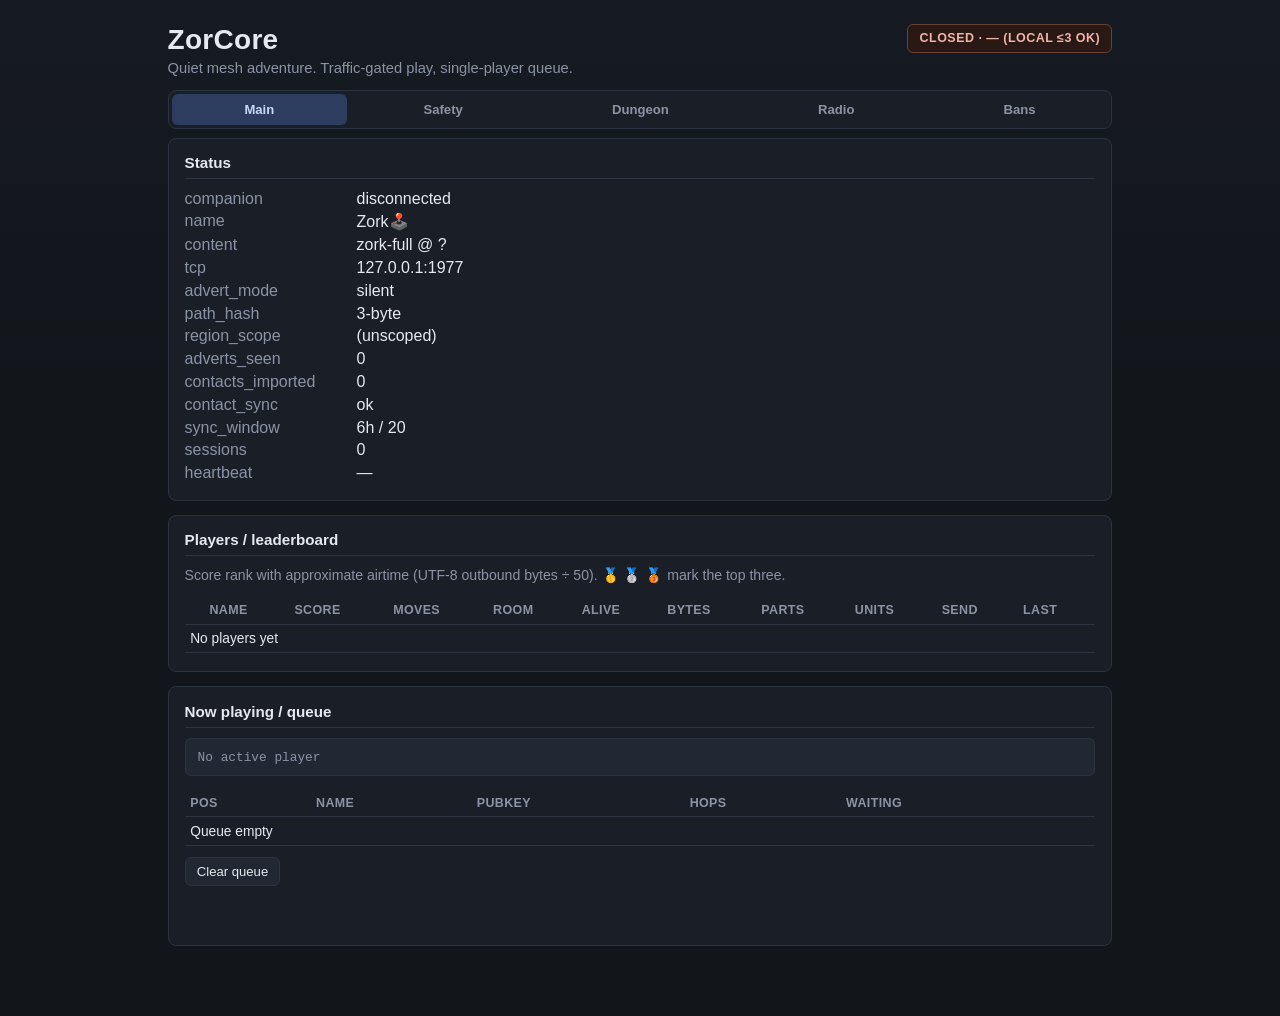
==== ui/index.html @ b24f57d6 "chore: initial ZorCore OpenHop plugin 0.9.0" ====
<!DOCTYPE html>
<html lang="en">
<head>
  <meta charset="utf-8" />
  <meta name="viewport" content="width=device-width, initial-scale=1" />
  <title>ZorCore</title>
  <link rel="stylesheet" href="styles.css" />
</head>
<body>
  <main class="wrap">
    <header class="top">
      <div>
        <h1>ZorCore</h1>
        <p class="lede">Quiet mesh adventure. Traffic-gated play, single-player queue.</p>
      </div>
      <div class="status-chip" id="quiet-chip">—</div>
    </header>

    <nav class="tabs" role="tablist" aria-label="ZorCore panels">
      <button type="button" role="tab" id="tab-btn-main" aria-controls="tab-main" aria-selected="true" data-tab="main">Main</button>
      <button type="button" role="tab" id="tab-btn-safety" aria-controls="tab-safety" aria-selected="false" data-tab="safety">Safety</button>
      <button type="button" role="tab" id="tab-btn-dungeon" aria-controls="tab-dungeon" aria-selected="false" data-tab="dungeon">Dungeon</button>
      <button type="button" role="tab" id="tab-btn-radio" aria-controls="tab-radio" aria-selected="false" data-tab="radio">Radio</button>
      <button type="button" role="tab" id="tab-btn-bans" aria-controls="tab-bans" aria-selected="false" data-tab="bans">Bans</button>
    </nav>

    <div class="tab-panel" id="tab-main" role="tabpanel" aria-labelledby="tab-btn-main">
      <section class="panel" id="status">
        <h2>Status</h2>
        <dl id="status-dl"></dl>
      </section>

      <section class="panel">
        <h2>Players / leaderboard</h2>
        <p class="hint">Score rank with approximate airtime (UTF-8 outbound bytes ÷ 50). 🥇 🥈 🥉 mark the top three.</p>
        <table>
          <thead>
            <tr>
              <th></th>
              <th>Name</th>
              <th>Score</th>
              <th>Moves</th>
              <th>Room</th>
              <th>Alive</th>
              <th>Bytes</th>
              <th>Parts</th>
              <th>Units</th>
              <th>Send</th>
              <th>Last</th>
            </tr>
          </thead>
          <tbody id="leaderboard-body"></tbody>
        </table>
      </section>

      <section class="panel">
        <h2>Now playing / queue</h2>
        <div id="active-box" class="mono small">No active player</div>
        <table>
          <thead>
            <tr><th>Pos</th><th>Name</th><th>Pubkey</th><th>Hops</th><th>Waiting</th><th></th></tr>
          </thead>
          <tbody id="queue-body"></tbody>
        </table>
        <div class="actions">
          <button type="button" id="btn-clear-queue">Clear queue</button>
        </div>
        <p class="mono small" id="queue-msg"></p>
      </section>
    </div>

    <div class="tab-panel" id="tab-safety" role="tabpanel" aria-labelledby="tab-btn-safety" hidden>
      <section class="panel">
        <h2>Safety / mesh gate</h2>
        <p class="hint">Play follows OpenHop <strong>Adaptive Rate Limiting</strong> tiers (quiet → congested), not clock time and not a utilization percentage. Enable Adaptive Rate Limiting on this Repeater (<code>repeater.advert_adaptive</code>). When the mesh is above the selected max, ≤3-hop players can still play (busy-local exception).</p>
        <p class="mono small warn-line" id="arl-warn" hidden></p>
        <div class="form-grid">
          <label class="check"><input type="checkbox" id="safety_enabled" /> Safety enabled (tier gate + queue)</label>
          <label class="check"><input type="checkbox" id="single_player_enabled" /> Single-player queue</label>
          <label class="check"><input type="checkbox" id="bans_enabled" /> Honor bans</label>
          <label class="check"><input type="checkbox" id="daemons_enabled" /> Living dungeon (NPC daemons)</label>
          <label class="check"><input type="checkbox" id="world_events_enabled" /> World event broadcasts</label>
        </div>
        <p class="field-label">Max play tier</p>
        <div class="tier-segment" id="play-max-tier" role="group" aria-label="Max play tier">
          <button type="button" data-tier="quiet">Quiet</button>
          <button type="button" data-tier="normal">Normal</button>
          <button type="button" data-tier="busy">Busy</button>
        </div>
        <div class="form-grid">
          <label class="field">
            <span>Quiet hold (seconds)</span>
            <input type="number" id="quiet_hold_seconds" min="0" max="3600" />
          </label>
          <label class="field">
            <span>Poll interval (seconds)</span>
            <input type="number" id="quiet_poll_seconds" min="5" max="600" />
          </label>
          <label class="field">
            <span>Offer timeout (seconds)</span>
            <input type="number" id="offer_timeout_seconds" min="30" max="86400" />
          </label>
          <label class="field">
            <span>Queue max</span>
            <input type="number" id="queue_max" min="1" max="200" />
          </label>
          <label class="field">
            <span>Concurrent local players</span>
            <input type="number" id="max_local_players" min="1" max="4" />
          </label>
          <label class="field">
            <span>Daemon idle pause (seconds)</span>
            <input type="number" id="daemon_idle_pause_seconds" min="30" max="86400" />
          </label>
          <label class="field">
            <span>TX settle (ms)</span>
            <input type="number" id="reply_settle_ms" min="0" max="10000" />
          </label>
          <label class="field">
            <span>Chunk gap (ms)</span>
            <input type="number" id="inter_chunk_delay_ms" min="0" max="10000" />
          </label>
        </div>
        <p class="mono small" id="quiet-detail">—</p>
        <div class="actions">
          <button type="button" class="primary" id="btn-safety">Save safety settings</button>
        </div>
        <p class="mono small" id="safety-msg"></p>
      </section>
    </div>

    <div class="tab-panel" id="tab-dungeon" role="tabpanel" aria-labelledby="tab-btn-dungeon" hidden>
      <section class="panel">
        <h2>Dungeon</h2>
        <p class="hint">NPCs are shared by everyone playing: one troll, one thief, one cyclops for the whole mesh.</p>
        <div id="dungeon-box" class="mono small">—</div>
        <table>
          <thead>
            <tr><th>NPC</th><th>Room</th><th>State</th><th>Stash</th><th>Respawn</th></tr>
          </thead>
          <tbody id="dungeon-body"></tbody>
        </table>
        <div class="actions">
          <button type="button" id="btn-reset-npcs">Reset dungeon</button>
        </div>
        <p class="mono small" id="dungeon-msg"></p>
      </section>
    </div>

    <div class="tab-panel" id="tab-radio" role="tabpanel" aria-labelledby="tab-btn-radio" hidden>
      <section class="panel">
        <h2>Game interfaces</h2>
        <p class="hint">Installs a <strong>silent</strong> companion on TCP <code>127.0.0.1:1977</code> (3-byte path hash). Once the chips below are green, you normally leave these alone — use them again only if you deleted the companion in OpenHop or need to re-link the plugin.</p>
        <div class="chips" id="iface-chips"></div>
        <p class="field-label">Region scope</p>
        <div class="tier-segment" id="region-scope-toggle" role="group" aria-label="Region scope">
          <button type="button" data-scope="off">Unscoped</button>
          <button type="button" data-scope="on">Scoped</button>
        </div>
        <label class="field" id="region-scope-field">
          <span>Scope code</span>
          <input type="text" id="region-scope" maxlength="29" placeholder="e.g. be" autocomplete="off" />
        </label>
        <div class="actions">
          <button type="button" id="btn-region">Save region</button>
        </div>
        <p class="mono small" id="region-msg"></p>
        <div class="actions">
          <button type="button" id="btn-create" title="Creates the companion identity if it is missing">Create companion</button>
          <button type="button" id="btn-link" title="Writes the companion public key into plugin settings and restarts">Link companion</button>
          <button type="button" class="primary" id="btn-setup">Setup / repair</button>
        </div>
        <p class="mono small" id="setup-msg"></p>
      </section>

      <section class="panel">
        <h2>Join path</h2>
        <p class="hint">Phone must have advertised as a Chat Node recently. Scan the QR or open the <code>meshcore://</code> link → DM <code>new game</code>.</p>
        <div class="join-grid">
          <div>
            <h3 id="join-title">Companion (game)</h3>
            <p class="mono small" id="adv-key">—</p>
            <p class="mono small"><a id="adv-url" href="#" class="mesh-link">—</a></p>
          </div>
          <canvas id="adv-qr" width="180" height="180" aria-label="Zork companion QR"></canvas>
        </div>
        <p class="mono small" id="qr-msg"></p>
      </section>

      <section class="panel warn">
        <h2>Discovery</h2>
        <p class="hint">Silent / stealth keeps the companion invisible on the mesh. Local or flood advert asks it to announce itself (visible on the production mesh).</p>
        <label class="check">
          <input type="checkbox" id="stealth_mode" />
          Silent / stealth mode
        </label>
        <p id="advert-mode" class="mono small">advert_mode: silent</p>
        <div class="actions">
          <button type="button" id="btn-advert-local">Local advert</button>
          <button type="button" id="btn-advert-flood">Flood advert</button>
        </div>
        <p class="mono small" id="advert-msg"></p>
      </section>
    </div>

    <div class="tab-panel" id="tab-bans" role="tabpanel" aria-labelledby="tab-btn-bans" hidden>
      <section class="panel">
        <h2>Bans</h2>
        <table>
          <thead>
            <tr><th>Name</th><th>Pubkey</th><th>Reason</th><th></th></tr>
          </thead>
          <tbody id="bans-body"></tbody>
        </table>
      </section>
    </div>
  </main>
  <script src="qrcode.min.js"></script>
  <script src="app.js"></script>
</body>
</html>
---- ui/styles.css ----
:root {
  --bg: #12151a;
  --panel: #1a1f27;
  --panel-2: #222833;
  --ink: #e6e9ef;
  --muted: #8b93a7;
  --accent: #5b8def;
  --ok: #3d9a6a;
  --bad: #c45c5c;
  --warn-bg: #2a2218;
  --line: #2c3340;
  --input: #0e1116;
  font-family: "IBM Plex Sans", "Segoe UI", sans-serif;
}

* { box-sizing: border-box; }
body {
  margin: 0;
  background:
    linear-gradient(180deg, #161a22 0%, var(--bg) 40%),
    repeating-linear-gradient(
      90deg,
      transparent,
      transparent 11px,
      rgba(255, 255, 255, 0.015) 12px
    );
  color: var(--ink);
  min-height: 100vh;
}
.wrap { max-width: 980px; margin: 0 auto; padding: 1.5rem 1.1rem 3.5rem; }
.top {
  display: flex;
  justify-content: space-between;
  align-items: flex-start;
  gap: 1rem;
  margin-bottom: 0.5rem;
}
h1 {
  font-family: "IBM Plex Sans", "Segoe UI", sans-serif;
  font-size: 1.75rem;
  font-weight: 650;
  margin: 0 0 0.25rem;
  letter-spacing: 0.01em;
}
.lede { color: var(--muted); margin: 0; font-size: 0.92rem; }
.tabs {
  display: flex;
  flex-wrap: wrap;
  gap: 0.25rem;
  margin: 0.85rem 0 0.35rem;
  padding: 0.2rem;
  border: 1px solid var(--line);
  border-radius: 8px;
  background: var(--panel);
}
.tabs [role="tab"] {
  flex: 1 1 auto;
  min-width: 5.5rem;
  border: 0;
  border-radius: 6px;
  background: transparent;
  color: var(--muted);
  padding: 0.5rem 0.65rem;
  font: inherit;
  font-size: 0.82rem;
  font-weight: 600;
  cursor: pointer;
}
.tabs [role="tab"]:hover { color: var(--ink); background: rgba(255, 255, 255, 0.04); }
.tabs [role="tab"][aria-selected="true"] {
  color: #c9d8f5;
  background: color-mix(in srgb, var(--accent) 28%, transparent);
}
.tab-panel[hidden] { display: none !important; }
.tab-panel > .panel:first-child { margin-top: 0.55rem; }
.status-chip {
  font-size: 0.78rem;
  font-weight: 600;
  letter-spacing: 0.04em;
  text-transform: uppercase;
  padding: 0.4rem 0.7rem;
  border: 1px solid var(--line);
  border-radius: 6px;
  background: var(--panel-2);
  color: var(--muted);
  white-space: nowrap;
}
.status-chip.quiet { color: #9ed9b5; border-color: #2f5a42; background: #15261c; }
.status-chip.busy { color: #f0b4a8; border-color: #6a4034; background: #2a1814; }
.panel {
  background: var(--panel);
  border: 1px solid var(--line);
  border-radius: 8px;
  padding: 0.95rem 1rem 1.1rem;
  margin: 0.9rem 0;
}
.panel.warn { background: color-mix(in srgb, var(--warn-bg) 70%, var(--panel)); }
h2 {
  margin: 0 0 0.65rem;
  font-size: 0.95rem;
  font-weight: 600;
  color: var(--ink);
  border-bottom: 1px solid var(--line);
  padding-bottom: 0.45rem;
}
h3 { margin: 0 0 0.4rem; font-size: 0.9rem; }
.mono { font-family: ui-monospace, SFMono-Regular, Menlo, monospace; word-break: break-all; }
.small { font-size: 0.8rem; color: var(--muted); }
.hint { color: var(--muted); font-size: 0.88rem; margin-top: 0; }
.warn-line {
  color: #f0b4a8;
  background: #2a1814;
  border: 1px solid #6a4034;
  border-radius: 6px;
  padding: 0.45rem 0.65rem;
  margin: 0.55rem 0 0.75rem;
}
.warn-line[hidden] { display: none !important; }
dl { display: grid; grid-template-columns: 10rem 1fr; gap: 0.3rem 0.75rem; margin: 0; }
dt { color: var(--muted); } dd { margin: 0; }
table { width: 100%; border-collapse: collapse; font-size: 0.86rem; }
th, td { text-align: left; padding: 0.4rem 0.35rem; border-bottom: 1px solid var(--line); vertical-align: middle; }
th { color: var(--muted); font-weight: 550; font-size: 0.78rem; text-transform: uppercase; letter-spacing: 0.03em; }
canvas { background: #fff; border-radius: 4px; margin-top: 0.5rem; }
code { color: #9db7e8; }
.chips { display: flex; flex-wrap: wrap; gap: 0.45rem; margin: 0.75rem 0 1rem; }
.chip {
  font-size: 0.78rem;
  padding: 0.22rem 0.5rem;
  border-radius: 4px;
  border: 1px solid var(--line);
  color: var(--muted);
  background: var(--panel-2);
}
.chip.ok { color: #9ed9b5; border-color: #2f5a42; }
.chip.bad { color: #f0b4a8; border-color: #6a4034; }
.form-grid {
  display: grid;
  gap: 0.55rem 1rem;
  grid-template-columns: repeat(auto-fit, minmax(200px, 1fr));
  margin: 0.75rem 0;
}
.check {
  display: flex;
  align-items: center;
  gap: 0.45rem;
  font-size: 0.88rem;
  color: var(--ink);
}
.field { display: flex; flex-direction: column; gap: 0.3rem; margin: 0.55rem 0; font-size: 0.85rem; color: var(--muted); }
.field input, .field select, select {
  background: var(--input);
  border: 1px solid var(--line);
  color: var(--ink);
  border-radius: 6px;
  padding: 0.45rem 0.6rem;
  font: inherit;
}
.actions { display: flex; flex-wrap: wrap; gap: 0.45rem; margin: 0.65rem 0; }
.actions button, td button {
  background: var(--panel-2);
  color: var(--ink);
  border: 1px solid var(--line);
  border-radius: 6px;
  padding: 0.4rem 0.7rem;
  cursor: pointer;
  font: inherit;
  font-size: 0.82rem;
}
.actions button.primary { background: #243552; border-color: var(--accent); color: #c9d8f5; }
.actions button:disabled, td button:disabled { opacity: 0.5; cursor: not-allowed; }
td button.danger { border-color: #6a4034; color: #f0b4a8; }
#active-box {
  background: var(--panel-2);
  border: 1px solid var(--line);
  border-radius: 6px;
  padding: 0.65rem 0.75rem;
  margin-bottom: 0.85rem;
}
.field-label {
  font-size: 0.85rem;
  color: var(--muted);
  margin: 0.75rem 0 0.35rem;
}
.tier-segment {
  display: flex;
  border: 1px solid var(--line);
  border-radius: 6px;
  overflow: hidden;
  margin: 0 0 0.85rem;
  background: var(--panel-2);
}
.tier-segment button {
  flex: 1;
  border: 0;
  border-right: 1px solid var(--line);
  background: transparent;
  color: var(--muted);
  padding: 0.55rem 0.4rem;
  font: inherit;
  font-size: 0.82rem;
  font-weight: 600;
  cursor: pointer;
}
.tier-segment button:last-child { border-right: 0; }
.tier-segment button:hover { background: rgba(255, 255, 255, 0.04); color: var(--ink); }
.tier-segment button.active[data-tier="quiet"] {
  background: color-mix(in srgb, #3d9a6a 28%, transparent);
  color: #9ed9b5;
}
.tier-segment button.active[data-tier="normal"] {
  background: color-mix(in srgb, var(--accent) 28%, transparent);
  color: #c9d8f5;
}
.tier-segment button.active[data-tier="busy"] {
  background: color-mix(in srgb, #c45c5c 28%, transparent);
  color: #f0b4a8;
}
.tier-segment button.active[data-scope],
.tier-segment button.active:not([data-tier]) {
  background: color-mix(in srgb, var(--accent) 28%, transparent);
  color: #c9d8f5;
}
.badge {
  display: inline-block;
  font-size: 0.7rem;
  padding: 0.1rem 0.35rem;
  border-radius: 4px;
  border: 1px solid var(--line);
  color: var(--muted);
  margin-left: 0.25rem;
}
.badge.ok { color: #9ed9b5; border-color: #2f5a42; }
.badge.warn { color: #f0b4a8; border-color: #6a4034; }
.medal { font-size: 1rem; line-height: 1; }
.join-grid {
  display: grid;
  grid-template-columns: 1fr auto;
  gap: 1rem;
  align-items: start;
}
.mesh-link {
  color: #9db7e8;
  text-decoration: underline;
  word-break: break-all;
}
.mesh-link[href="#"], .mesh-link:not([href^="meshcore:"]) {
  color: var(--muted);
  text-decoration: none;
  pointer-events: none;
}
#region-scope-field.is-hidden { display: none; }
#setup-msg, #safety-msg, #queue-msg, #region-msg, #advert-msg, #qr-msg, #dungeon-msg {
  min-height: 1.2em;
  color: var(--muted);
}
@media (max-width: 640px) {
  .top { flex-direction: column; }
  dl { grid-template-columns: 7.5rem 1fr; }
  .join-grid { grid-template-columns: 1fr; }
  .tabs [role="tab"] { min-width: calc(33.33% - 0.25rem); }
}
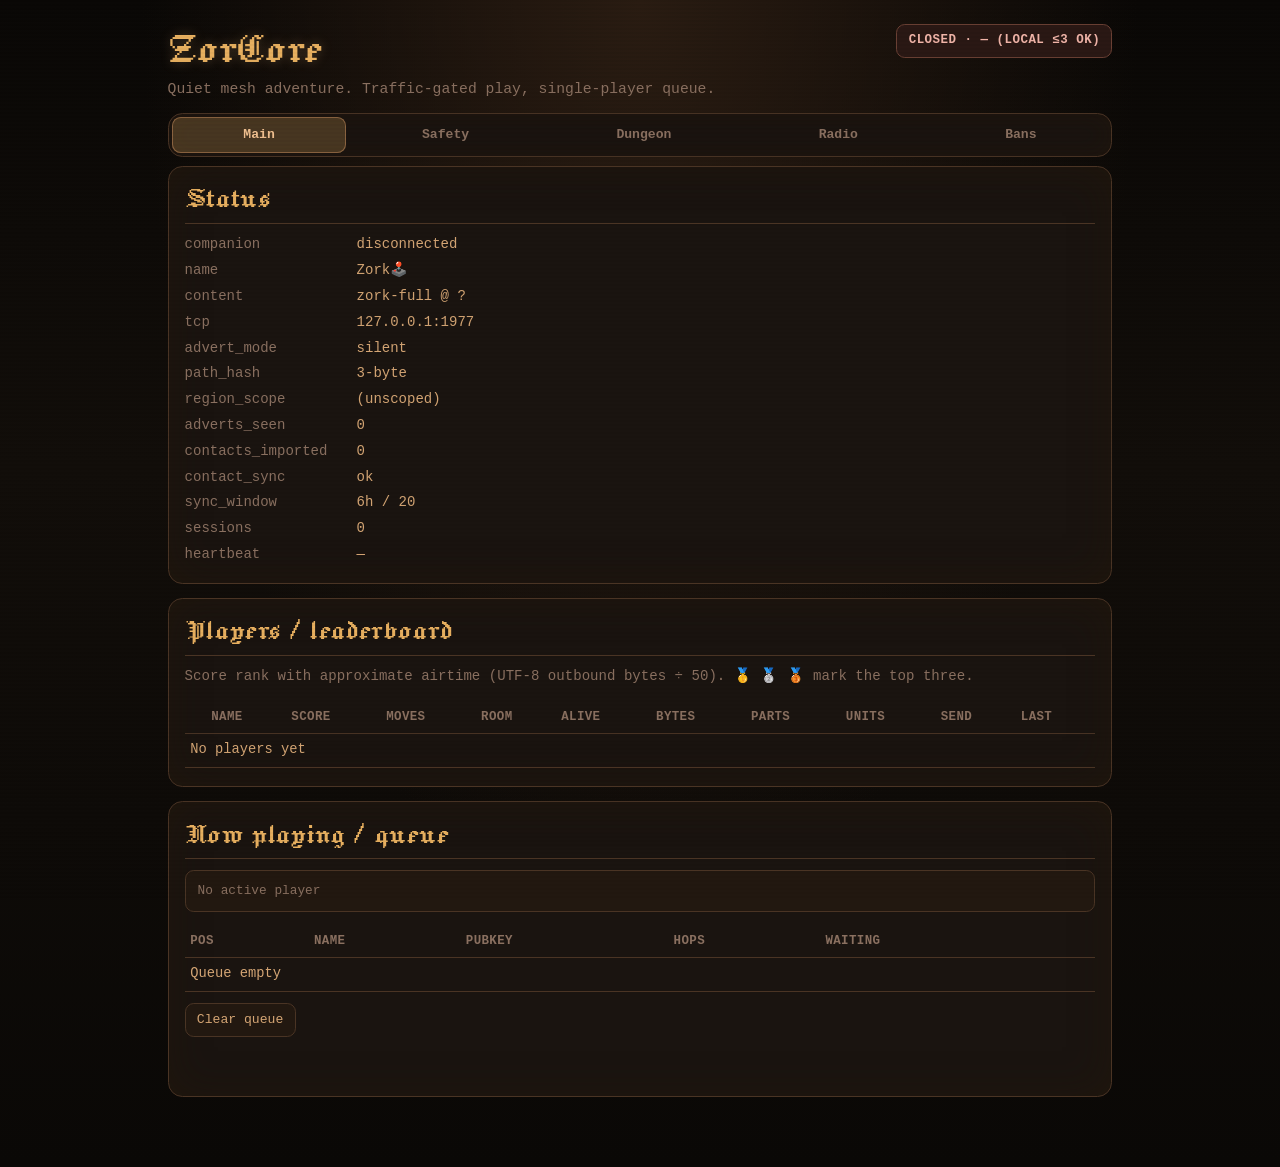
==== commit 0775ae68: "style: match webadmin to amber CRT docs theme. Co-authored-by: Cursor <cursoragent@cursor.com>" ====
--- a/ui/index.html
+++ b/ui/index.html
@@ -4,9 +4,16 @@
   <meta charset="utf-8" />
   <meta name="viewport" content="width=device-width, initial-scale=1" />
   <title>ZorCore</title>
+  <link rel="preconnect" href="https://fonts.googleapis.com" />
+  <link rel="preconnect" href="https://fonts.gstatic.com" crossorigin />
+  <link
+    href="https://fonts.googleapis.com/css2?family=Jacquard+12&display=swap"
+    rel="stylesheet"
+  />
   <link rel="stylesheet" href="styles.css" />
 </head>
 <body>
+  <div class="scanlines" aria-hidden="true"></div>
   <main class="wrap">
     <header class="top">
       <div>
--- a/ui/styles.css
+++ b/ui/styles.css
@@ -1,33 +1,72 @@
 :root {
-  --bg: #12151a;
-  --panel: #1a1f27;
-  --panel-2: #222833;
-  --ink: #e6e9ef;
-  --muted: #8b93a7;
-  --accent: #5b8def;
-  --ok: #3d9a6a;
+  --bg: #120e0a;
+  --panel: #1a1410;
+  --panel-2: #221810;
+  --ink: #d4a574;
+  --ink-bright: #f0c090;
+  --muted: #8a7060;
+  --accent: #e8b060;
+  --phosphor-dim: #8a6340;
+  --phosphor-glow: rgba(212, 165, 116, 0.32);
+  --ok: #6a9a6a;
+  --ok-text: #a8d4a8;
+  --ok-border: #3a5a3a;
+  --ok-bg: #152015;
   --bad: #c45c5c;
-  --warn-bg: #2a2218;
-  --line: #2c3340;
-  --input: #0e1116;
-  font-family: "IBM Plex Sans", "Segoe UI", sans-serif;
-}
-
-* { box-sizing: border-box; }
+  --bad-text: #f0b4a8;
+  --bad-border: #6a4034;
+  --bad-bg: #2a1814;
+  --warn-bg: #2a1c12;
+  --line: #4a3424;
+  --input: #100c08;
+  --radius: 0.9rem;
+  --font: "IBM Plex Mono", "Cascadia Code", "SF Mono", Consolas, monospace;
+  --font-display: "Jacquard 12", Georgia, "Times New Roman", serif;
+}
+
+*,
+*::before,
+*::after {
+  box-sizing: border-box;
+}
+
 body {
   margin: 0;
-  background:
-    linear-gradient(180deg, #161a22 0%, var(--bg) 40%),
-    repeating-linear-gradient(
-      90deg,
-      transparent,
-      transparent 11px,
-      rgba(255, 255, 255, 0.015) 12px
-    );
+  min-height: 100vh;
+  font-family: var(--font);
+  font-size: 14px;
+  line-height: 1.5;
   color: var(--ink);
-  min-height: 100vh;
-}
-.wrap { max-width: 980px; margin: 0 auto; padding: 1.5rem 1.1rem 3.5rem; }
+  background: var(--bg);
+  background-image:
+    radial-gradient(ellipse at 50% 0%, #2a1c12 0%, transparent 55%),
+    linear-gradient(180deg, #0a0806 0%, var(--bg) 40%, #0a0806 100%);
+  position: relative;
+}
+
+.scanlines {
+  pointer-events: none;
+  position: fixed;
+  inset: 0;
+  z-index: 1000;
+  background: repeating-linear-gradient(
+    0deg,
+    transparent,
+    transparent 2px,
+    rgba(0, 0, 0, 0.1) 2px,
+    rgba(0, 0, 0, 0.1) 4px
+  );
+  opacity: 0.28;
+}
+
+.wrap {
+  max-width: 980px;
+  margin: 0 auto;
+  padding: 1.5rem 1.1rem 3.5rem;
+  position: relative;
+  z-index: 1;
+}
+
 .top {
   display: flex;
   justify-content: space-between;
@@ -35,14 +74,37 @@
   gap: 1rem;
   margin-bottom: 0.5rem;
 }
+
 h1 {
-  font-family: "IBM Plex Sans", "Segoe UI", sans-serif;
-  font-size: 1.75rem;
-  font-weight: 650;
-  margin: 0 0 0.25rem;
-  letter-spacing: 0.01em;
-}
-.lede { color: var(--muted); margin: 0; font-size: 0.92rem; }
+  font-family: var(--font-display);
+  font-size: clamp(2.2rem, 5vw, 3rem);
+  font-weight: 400;
+  margin: 0 0 0.2rem;
+  letter-spacing: 0.02em;
+  line-height: 1.05;
+  color: var(--accent);
+  text-shadow: 0 0 12px var(--phosphor-glow);
+}
+
+.lede {
+  color: var(--muted);
+  margin: 0;
+  font-size: 0.92rem;
+}
+
+a {
+  color: var(--accent);
+  text-decoration: underline;
+  text-decoration-color: var(--phosphor-dim);
+  text-underline-offset: 0.15em;
+}
+
+a:hover {
+  color: var(--ink-bright);
+  text-decoration-color: var(--ink);
+  text-shadow: 0 0 8px var(--phosphor-glow);
+}
+
 .tabs {
   display: flex;
   flex-wrap: wrap;
@@ -50,14 +112,16 @@
   margin: 0.85rem 0 0.35rem;
   padding: 0.2rem;
   border: 1px solid var(--line);
-  border-radius: 8px;
+  border-radius: var(--radius);
   background: var(--panel);
-}
+  box-shadow: inset 0 0 24px rgba(40, 24, 8, 0.35);
+}
+
 .tabs [role="tab"] {
   flex: 1 1 auto;
   min-width: 5.5rem;
   border: 0;
-  border-radius: 6px;
+  border-radius: 0.55rem;
   background: transparent;
   color: var(--muted);
   padding: 0.5rem 0.65rem;
@@ -66,13 +130,26 @@
   font-weight: 600;
   cursor: pointer;
 }
-.tabs [role="tab"]:hover { color: var(--ink); background: rgba(255, 255, 255, 0.04); }
+
+.tabs [role="tab"]:hover {
+  color: var(--ink-bright);
+  background: rgba(212, 165, 116, 0.08);
+}
+
 .tabs [role="tab"][aria-selected="true"] {
-  color: #c9d8f5;
-  background: color-mix(in srgb, var(--accent) 28%, transparent);
-}
-.tab-panel[hidden] { display: none !important; }
-.tab-panel > .panel:first-child { margin-top: 0.55rem; }
+  color: var(--ink-bright);
+  background: color-mix(in srgb, var(--accent) 22%, transparent);
+  box-shadow: inset 0 0 0 1px var(--phosphor-dim);
+}
+
+.tab-panel[hidden] {
+  display: none !important;
+}
+
+.tab-panel > .panel:first-child {
+  margin-top: 0.55rem;
+}
+
 .status-chip {
   font-size: 0.78rem;
   font-weight: 600;
@@ -80,66 +157,176 @@
   text-transform: uppercase;
   padding: 0.4rem 0.7rem;
   border: 1px solid var(--line);
-  border-radius: 6px;
+  border-radius: 0.55rem;
   background: var(--panel-2);
   color: var(--muted);
   white-space: nowrap;
 }
-.status-chip.quiet { color: #9ed9b5; border-color: #2f5a42; background: #15261c; }
-.status-chip.busy { color: #f0b4a8; border-color: #6a4034; background: #2a1814; }
+
+.status-chip.quiet {
+  color: var(--ok-text);
+  border-color: var(--ok-border);
+  background: var(--ok-bg);
+}
+
+.status-chip.busy {
+  color: var(--bad-text);
+  border-color: var(--bad-border);
+  background: var(--bad-bg);
+}
+
 .panel {
   background: var(--panel);
   border: 1px solid var(--line);
-  border-radius: 8px;
+  border-radius: var(--radius);
   padding: 0.95rem 1rem 1.1rem;
   margin: 0.9rem 0;
-}
-.panel.warn { background: color-mix(in srgb, var(--warn-bg) 70%, var(--panel)); }
+  box-shadow: inset 0 0 40px rgba(40, 24, 8, 0.4);
+}
+
+.panel.warn {
+  background: color-mix(in srgb, var(--warn-bg) 70%, var(--panel));
+}
+
 h2 {
   margin: 0 0 0.65rem;
-  font-size: 0.95rem;
-  font-weight: 600;
-  color: var(--ink);
+  font-family: var(--font-display);
+  font-size: clamp(1.55rem, 3.5vw, 2rem);
+  font-weight: 400;
+  line-height: 1.1;
+  letter-spacing: 0.02em;
+  color: var(--accent);
   border-bottom: 1px solid var(--line);
-  padding-bottom: 0.45rem;
-}
-h3 { margin: 0 0 0.4rem; font-size: 0.9rem; }
-.mono { font-family: ui-monospace, SFMono-Regular, Menlo, monospace; word-break: break-all; }
-.small { font-size: 0.8rem; color: var(--muted); }
-.hint { color: var(--muted); font-size: 0.88rem; margin-top: 0; }
+  padding-bottom: 0.35rem;
+}
+
+h3 {
+  margin: 0 0 0.4rem;
+  font-family: var(--font-display);
+  font-size: 1.35rem;
+  font-weight: 400;
+  color: var(--phosphor-dim);
+}
+
+.mono {
+  font-family: var(--font);
+  word-break: break-all;
+}
+
+.small {
+  font-size: 0.8rem;
+  color: var(--muted);
+}
+
+.hint {
+  color: var(--muted);
+  font-size: 0.88rem;
+  margin-top: 0;
+}
+
+.hint strong {
+  color: var(--ink-bright);
+}
+
 .warn-line {
-  color: #f0b4a8;
-  background: #2a1814;
-  border: 1px solid #6a4034;
-  border-radius: 6px;
+  color: var(--bad-text);
+  background: var(--bad-bg);
+  border: 1px solid var(--bad-border);
+  border-radius: 0.55rem;
   padding: 0.45rem 0.65rem;
   margin: 0.55rem 0 0.75rem;
 }
-.warn-line[hidden] { display: none !important; }
-dl { display: grid; grid-template-columns: 10rem 1fr; gap: 0.3rem 0.75rem; margin: 0; }
-dt { color: var(--muted); } dd { margin: 0; }
-table { width: 100%; border-collapse: collapse; font-size: 0.86rem; }
-th, td { text-align: left; padding: 0.4rem 0.35rem; border-bottom: 1px solid var(--line); vertical-align: middle; }
-th { color: var(--muted); font-weight: 550; font-size: 0.78rem; text-transform: uppercase; letter-spacing: 0.03em; }
-canvas { background: #fff; border-radius: 4px; margin-top: 0.5rem; }
-code { color: #9db7e8; }
-.chips { display: flex; flex-wrap: wrap; gap: 0.45rem; margin: 0.75rem 0 1rem; }
+
+.warn-line[hidden] {
+  display: none !important;
+}
+
+dl {
+  display: grid;
+  grid-template-columns: 10rem 1fr;
+  gap: 0.3rem 0.75rem;
+  margin: 0;
+}
+
+dt {
+  color: var(--muted);
+}
+
+dd {
+  margin: 0;
+  color: var(--ink);
+}
+
+table {
+  width: 100%;
+  border-collapse: collapse;
+  font-size: 0.86rem;
+}
+
+th,
+td {
+  text-align: left;
+  padding: 0.4rem 0.35rem;
+  border-bottom: 1px solid var(--line);
+  vertical-align: middle;
+}
+
+th {
+  color: var(--muted);
+  font-weight: 550;
+  font-size: 0.78rem;
+  text-transform: uppercase;
+  letter-spacing: 0.03em;
+}
+
+canvas {
+  background: #f4ead8;
+  border: 1px solid var(--line);
+  border-radius: 0.45rem;
+  margin-top: 0.5rem;
+}
+
+code {
+  color: #e8c8a0;
+  background: rgba(212, 165, 116, 0.1);
+  padding: 0.05em 0.3em;
+  border: 1px solid var(--line);
+  border-radius: 0.35rem;
+}
+
+.chips {
+  display: flex;
+  flex-wrap: wrap;
+  gap: 0.45rem;
+  margin: 0.75rem 0 1rem;
+}
+
 .chip {
   font-size: 0.78rem;
   padding: 0.22rem 0.5rem;
-  border-radius: 4px;
+  border-radius: 0.4rem;
   border: 1px solid var(--line);
   color: var(--muted);
   background: var(--panel-2);
 }
-.chip.ok { color: #9ed9b5; border-color: #2f5a42; }
-.chip.bad { color: #f0b4a8; border-color: #6a4034; }
+
+.chip.ok {
+  color: var(--ok-text);
+  border-color: var(--ok-border);
+}
+
+.chip.bad {
+  color: var(--bad-text);
+  border-color: var(--bad-border);
+}
+
 .form-grid {
   display: grid;
   gap: 0.55rem 1rem;
   grid-template-columns: repeat(auto-fit, minmax(200px, 1fr));
   margin: 0.75rem 0;
 }
+
 .check {
   display: flex;
   align-items: center;
@@ -147,49 +334,100 @@
   font-size: 0.88rem;
   color: var(--ink);
 }
-.field { display: flex; flex-direction: column; gap: 0.3rem; margin: 0.55rem 0; font-size: 0.85rem; color: var(--muted); }
-.field input, .field select, select {
+
+.field {
+  display: flex;
+  flex-direction: column;
+  gap: 0.3rem;
+  margin: 0.55rem 0;
+  font-size: 0.85rem;
+  color: var(--muted);
+}
+
+.field input,
+.field select,
+select {
   background: var(--input);
   border: 1px solid var(--line);
   color: var(--ink);
-  border-radius: 6px;
+  border-radius: 0.55rem;
   padding: 0.45rem 0.6rem;
   font: inherit;
 }
-.actions { display: flex; flex-wrap: wrap; gap: 0.45rem; margin: 0.65rem 0; }
-.actions button, td button {
+
+.field input:focus,
+.field select:focus,
+select:focus {
+  outline: none;
+  border-color: var(--accent);
+  box-shadow: 0 0 0 1px color-mix(in srgb, var(--accent) 40%, transparent);
+}
+
+.actions {
+  display: flex;
+  flex-wrap: wrap;
+  gap: 0.45rem;
+  margin: 0.65rem 0;
+}
+
+.actions button,
+td button {
   background: var(--panel-2);
   color: var(--ink);
   border: 1px solid var(--line);
-  border-radius: 6px;
+  border-radius: 0.55rem;
   padding: 0.4rem 0.7rem;
   cursor: pointer;
   font: inherit;
   font-size: 0.82rem;
 }
-.actions button.primary { background: #243552; border-color: var(--accent); color: #c9d8f5; }
-.actions button:disabled, td button:disabled { opacity: 0.5; cursor: not-allowed; }
-td button.danger { border-color: #6a4034; color: #f0b4a8; }
+
+.actions button:hover,
+td button:hover {
+  color: var(--ink-bright);
+  border-color: var(--phosphor-dim);
+}
+
+.actions button.primary {
+  background: color-mix(in srgb, var(--accent) 18%, var(--panel-2));
+  border-color: var(--accent);
+  color: var(--ink-bright);
+}
+
+.actions button:disabled,
+td button:disabled {
+  opacity: 0.5;
+  cursor: not-allowed;
+}
+
+td button.danger {
+  border-color: var(--bad-border);
+  color: var(--bad-text);
+}
+
 #active-box {
   background: var(--panel-2);
   border: 1px solid var(--line);
-  border-radius: 6px;
+  border-radius: 0.55rem;
   padding: 0.65rem 0.75rem;
   margin-bottom: 0.85rem;
 }
+
 .field-label {
   font-size: 0.85rem;
   color: var(--muted);
   margin: 0.75rem 0 0.35rem;
 }
+
 .tier-segment {
   display: flex;
   border: 1px solid var(--line);
-  border-radius: 6px;
+  border-radius: 0.55rem;
   overflow: hidden;
   margin: 0 0 0.85rem;
   background: var(--panel-2);
 }
+
 .tier-segment button {
   flex: 1;
   border: 0;
@@ -202,61 +440,118 @@
   font-weight: 600;
   cursor: pointer;
 }
-.tier-segment button:last-child { border-right: 0; }
-.tier-segment button:hover { background: rgba(255, 255, 255, 0.04); color: var(--ink); }
+
+.tier-segment button:last-child {
+  border-right: 0;
+}
+
+.tier-segment button:hover {
+  background: rgba(212, 165, 116, 0.08);
+  color: var(--ink);
+}
+
 .tier-segment button.active[data-tier="quiet"] {
-  background: color-mix(in srgb, #3d9a6a 28%, transparent);
-  color: #9ed9b5;
-}
+  background: color-mix(in srgb, var(--ok) 28%, transparent);
+  color: var(--ok-text);
+}
+
 .tier-segment button.active[data-tier="normal"] {
   background: color-mix(in srgb, var(--accent) 28%, transparent);
-  color: #c9d8f5;
-}
+  color: var(--ink-bright);
+}
+
 .tier-segment button.active[data-tier="busy"] {
-  background: color-mix(in srgb, #c45c5c 28%, transparent);
-  color: #f0b4a8;
-}
+  background: color-mix(in srgb, var(--bad) 28%, transparent);
+  color: var(--bad-text);
+}
+
 .tier-segment button.active[data-scope],
 .tier-segment button.active:not([data-tier]) {
   background: color-mix(in srgb, var(--accent) 28%, transparent);
-  color: #c9d8f5;
-}
+  color: var(--ink-bright);
+}
+
 .badge {
   display: inline-block;
   font-size: 0.7rem;
   padding: 0.1rem 0.35rem;
-  border-radius: 4px;
+  border-radius: 0.35rem;
   border: 1px solid var(--line);
   color: var(--muted);
   margin-left: 0.25rem;
 }
-.badge.ok { color: #9ed9b5; border-color: #2f5a42; }
-.badge.warn { color: #f0b4a8; border-color: #6a4034; }
-.medal { font-size: 1rem; line-height: 1; }
+
+.badge.ok {
+  color: var(--ok-text);
+  border-color: var(--ok-border);
+}
+
+.badge.warn {
+  color: var(--bad-text);
+  border-color: var(--bad-border);
+}
+
+.medal {
+  font-size: 1rem;
+  line-height: 1;
+}
+
 .join-grid {
   display: grid;
   grid-template-columns: 1fr auto;
   gap: 1rem;
   align-items: start;
 }
+
 .mesh-link {
-  color: #9db7e8;
+  color: var(--accent);
   text-decoration: underline;
+  text-decoration-color: var(--phosphor-dim);
   word-break: break-all;
 }
-.mesh-link[href="#"], .mesh-link:not([href^="meshcore:"]) {
+
+.mesh-link:hover {
+  color: var(--ink-bright);
+  text-shadow: 0 0 8px var(--phosphor-glow);
+}
+
+.mesh-link[href="#"],
+.mesh-link:not([href^="meshcore:"]) {
   color: var(--muted);
   text-decoration: none;
   pointer-events: none;
-}
-#region-scope-field.is-hidden { display: none; }
-#setup-msg, #safety-msg, #queue-msg, #region-msg, #advert-msg, #qr-msg, #dungeon-msg {
+  text-shadow: none;
+}
+
+#region-scope-field.is-hidden {
+  display: none;
+}
+
+#setup-msg,
+#safety-msg,
+#queue-msg,
+#region-msg,
+#advert-msg,
+#qr-msg,
+#dungeon-msg {
   min-height: 1.2em;
   color: var(--muted);
 }
+
 @media (max-width: 640px) {
-  .top { flex-direction: column; }
-  dl { grid-template-columns: 7.5rem 1fr; }
-  .join-grid { grid-template-columns: 1fr; }
-  .tabs [role="tab"] { min-width: calc(33.33% - 0.25rem); }
-}
+  .top {
+    flex-direction: column;
+  }
+
+  dl {
+    grid-template-columns: 7.5rem 1fr;
+  }
+
+  .join-grid {
+    grid-template-columns: 1fr;
+  }
+
+  .tabs [role="tab"] {
+    min-width: calc(33.33% - 0.25rem);
+  }
+}
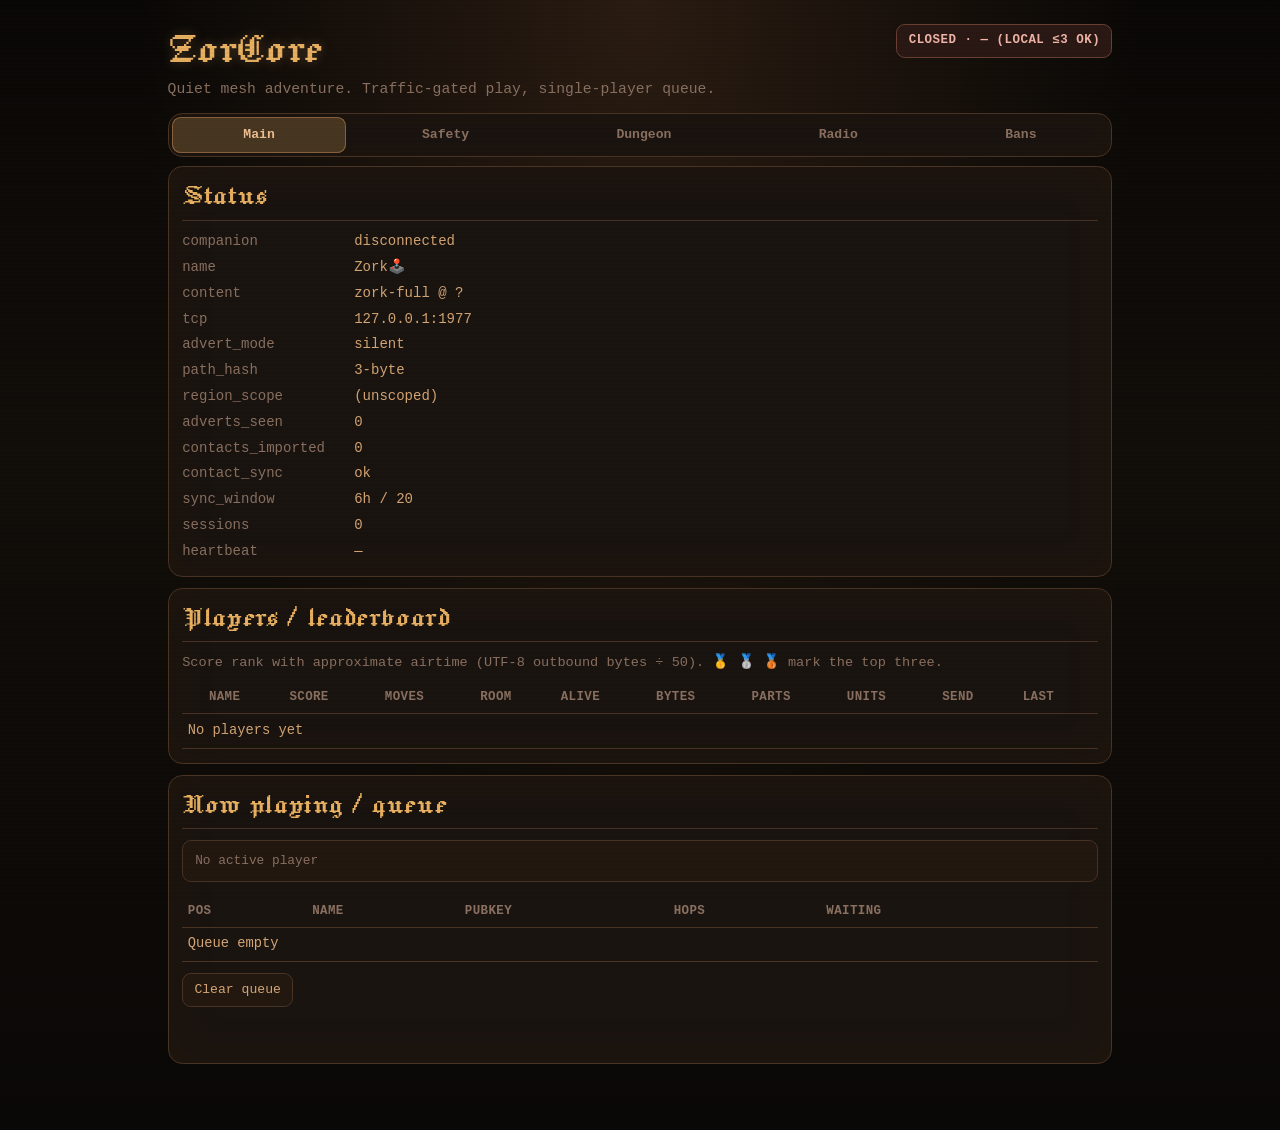
==== commit 106bef9d: "style: nest webadmin settings in accordions with help text. Co-authored-by: Cursor <cursoragent@curs" ====
--- a/ui/index.html
+++ b/ui/index.html
@@ -79,58 +79,206 @@
     <div class="tab-panel" id="tab-safety" role="tabpanel" aria-labelledby="tab-btn-safety" hidden>
       <section class="panel">
         <h2>Safety / mesh gate</h2>
-        <p class="hint">Play follows OpenHop <strong>Adaptive Rate Limiting</strong> tiers (quiet → congested), not clock time and not a utilization percentage. Enable Adaptive Rate Limiting on this Repeater (<code>repeater.advert_adaptive</code>). When the mesh is above the selected max, ≤3-hop players can still play (busy-local exception).</p>
-        <p class="mono small warn-line" id="arl-warn" hidden></p>
-        <div class="form-grid">
-          <label class="check"><input type="checkbox" id="safety_enabled" /> Safety enabled (tier gate + queue)</label>
-          <label class="check"><input type="checkbox" id="single_player_enabled" /> Single-player queue</label>
-          <label class="check"><input type="checkbox" id="bans_enabled" /> Honor bans</label>
-          <label class="check"><input type="checkbox" id="daemons_enabled" /> Living dungeon (NPC daemons)</label>
-          <label class="check"><input type="checkbox" id="world_events_enabled" /> World event broadcasts</label>
-        </div>
-        <p class="field-label">Max play tier</p>
-        <div class="tier-segment" id="play-max-tier" role="group" aria-label="Max play tier">
-          <button type="button" data-tier="quiet">Quiet</button>
-          <button type="button" data-tier="normal">Normal</button>
-          <button type="button" data-tier="busy">Busy</button>
-        </div>
-        <div class="form-grid">
-          <label class="field">
-            <span>Quiet hold (seconds)</span>
-            <input type="number" id="quiet_hold_seconds" min="0" max="3600" />
-          </label>
-          <label class="field">
-            <span>Poll interval (seconds)</span>
-            <input type="number" id="quiet_poll_seconds" min="5" max="600" />
-          </label>
-          <label class="field">
-            <span>Offer timeout (seconds)</span>
-            <input type="number" id="offer_timeout_seconds" min="30" max="86400" />
-          </label>
-          <label class="field">
-            <span>Queue max</span>
-            <input type="number" id="queue_max" min="1" max="200" />
-          </label>
-          <label class="field">
-            <span>Concurrent local players</span>
-            <input type="number" id="max_local_players" min="1" max="4" />
-          </label>
-          <label class="field">
-            <span>Daemon idle pause (seconds)</span>
-            <input type="number" id="daemon_idle_pause_seconds" min="30" max="86400" />
-          </label>
-          <label class="field">
-            <span>TX settle (ms)</span>
-            <input type="number" id="reply_settle_ms" min="0" max="10000" />
-          </label>
-          <label class="field">
-            <span>Chunk gap (ms)</span>
-            <input type="number" id="inter_chunk_delay_ms" min="0" max="10000" />
-          </label>
-        </div>
-        <p class="mono small" id="quiet-detail">—</p>
+        <p class="hint">
+          Play follows OpenHop <strong>Adaptive Rate Limiting</strong> tiers
+          (quiet → congested). Remote play stays closed unless ARL is on and the
+          tier is at or below the max you set. Nearby players (≤3 hops) can still
+          get a local fast-pass when remotes are blocked.
+        </p>
+
+        <details class="accordion" open>
+          <summary>Mesh gate</summary>
+          <div class="accordion-body">
+            <p class="field-help">
+              When the gate is on, ZorCore reads
+              <code>/api/advert_rate_limit_stats</code> and only opens remote play
+              after the mesh stays quiet enough for the hold time.
+            </p>
+            <p class="mono small warn-line" id="arl-warn" hidden></p>
+            <div class="setting">
+              <label class="check"
+                ><input type="checkbox" id="safety_enabled" /> Safety enabled
+                (tier gate + queue)</label
+              >
+              <p class="field-help">
+                Master switch. Off = legacy multi-session (bans still apply if
+                honor bans is on). Default: on.
+              </p>
+            </div>
+            <p class="field-label">Max play tier</p>
+            <p class="field-help">
+              Remote play allowed when ARL current tier is at or below this
+              (<code>quiet</code> / <code>normal</code> / <code>busy</code>).
+              Default: <code>normal</code>.
+            </p>
+            <div class="tier-segment" id="play-max-tier" role="group" aria-label="Max play tier">
+              <button type="button" data-tier="quiet">Quiet</button>
+              <button type="button" data-tier="normal">Normal</button>
+              <button type="button" data-tier="busy">Busy</button>
+            </div>
+            <div class="form-grid">
+              <label class="field">
+                <span>Quiet hold (seconds)</span>
+                <span class="field-help"
+                  >Mesh must stay under the max tier this long before remote play
+                  opens. Default 120; range 0–3600.</span
+                >
+                <input type="number" id="quiet_hold_seconds" min="0" max="3600" />
+              </label>
+              <label class="field">
+                <span>Poll interval (seconds)</span>
+                <span class="field-help"
+                  >How often to refresh ARL / mesh stats. Default 30; range
+                  5–600.</span
+                >
+                <input type="number" id="quiet_poll_seconds" min="5" max="600" />
+              </label>
+            </div>
+            <p class="mono small" id="quiet-detail">—</p>
+          </div>
+        </details>
+
+        <details class="accordion">
+          <summary>Queue and locals</summary>
+          <div class="accordion-body">
+            <p class="field-help">
+              Remotes take turns through a FIFO queue. Locals (path ≤
+              <code>local_max_hops</code>, default 3) can share the dungeon under
+              the busy-local exception.
+            </p>
+            <div class="setting">
+              <label class="check"
+                ><input type="checkbox" id="single_player_enabled" /> Single-player
+                queue</label
+              >
+              <p class="field-help">
+                One remote active player at a time; others wait and get a DM when
+                their turn opens. Default: on.
+              </p>
+            </div>
+            <div class="setting">
+              <label class="check"
+                ><input type="checkbox" id="bans_enabled" /> Honor bans</label
+              >
+              <p class="field-help">
+                Block listed pubkeys from playing. Managed on the Bans tab.
+                Default: on.
+              </p>
+            </div>
+            <div class="form-grid">
+              <label class="field">
+                <span>Offer timeout (seconds)</span>
+                <span class="field-help"
+                  >How long a queued player has to answer a turn offer before it
+                  passes on. Default 900 (15 min); range 30–86400.</span
+                >
+                <input
+                  type="number"
+                  id="offer_timeout_seconds"
+                  min="30"
+                  max="86400"
+                />
+              </label>
+              <label class="field">
+                <span>Queue max</span>
+                <span class="field-help"
+                  >Maximum waiting remotes. Default 20; range 1–200.</span
+                >
+                <input type="number" id="queue_max" min="1" max="200" />
+              </label>
+              <label class="field">
+                <span>Concurrent local players</span>
+                <span class="field-help"
+                  >Max nearby players (≤3 hops) sharing the dungeon at once.
+                  Default 2; range 1–4.</span
+                >
+                <input type="number" id="max_local_players" min="1" max="4" />
+              </label>
+            </div>
+          </div>
+        </details>
+
+        <details class="accordion">
+          <summary>Living dungeon</summary>
+          <div class="accordion-body">
+            <p class="field-help">
+              Shared world NPCs (thief, troll, cyclops). Everyone meets the same
+              creatures; see the Dungeon tab for live state.
+            </p>
+            <div class="setting">
+              <label class="check"
+                ><input type="checkbox" id="daemons_enabled" /> Living dungeon (NPC
+                daemons)</label
+              >
+              <p class="field-help">
+                Run wandering / combat daemons on a shared clock. Default: on.
+              </p>
+            </div>
+            <div class="setting">
+              <label class="check"
+                ><input type="checkbox" id="world_events_enabled" /> World event
+                broadcasts</label
+              >
+              <p class="field-help">
+                Short one-shot DMs to other active players on events like a kill.
+                Default: on.
+              </p>
+            </div>
+            <div class="form-grid">
+              <label class="field">
+                <span>Daemon idle pause (seconds)</span>
+                <span class="field-help"
+                  >Freeze the dungeon clock when nobody is playing so an empty cave
+                  does not run ahead. Default 300; range 30–86400.</span
+                >
+                <input
+                  type="number"
+                  id="daemon_idle_pause_seconds"
+                  min="30"
+                  max="86400"
+                />
+              </label>
+            </div>
+          </div>
+        </details>
+
+        <details class="accordion">
+          <summary>TX pacing</summary>
+          <div class="accordion-body">
+            <p class="field-help">
+              Half-duplex radios cannot RX and TX at once. These delays reduce lost
+              replies and multipart collisions on the mesh.
+            </p>
+            <div class="form-grid">
+              <label class="field">
+                <span>TX settle (ms)</span>
+                <span class="field-help"
+                  >Wait after a player command before sending the reply so the phone
+                  can finish retries. Default 3500; range 0–10000.</span
+                >
+                <input type="number" id="reply_settle_ms" min="0" max="10000" />
+              </label>
+              <label class="field">
+                <span>Chunk gap (ms)</span>
+                <span class="field-help"
+                  >Pause between multipart story DMs (<code>1/3…</code> /
+                  <code>.3/3</code>). Default 800; range 0–10000.</span
+                >
+                <input
+                  type="number"
+                  id="inter_chunk_delay_ms"
+                  min="0"
+                  max="10000"
+                />
+              </label>
+            </div>
+          </div>
+        </details>
+
         <div class="actions">
-          <button type="button" class="primary" id="btn-safety">Save safety settings</button>
+          <button type="button" class="primary" id="btn-safety">
+            Save safety settings
+          </button>
         </div>
         <p class="mono small" id="safety-msg"></p>
       </section>
@@ -139,7 +287,7 @@
     <div class="tab-panel" id="tab-dungeon" role="tabpanel" aria-labelledby="tab-btn-dungeon" hidden>
       <section class="panel">
         <h2>Dungeon</h2>
-        <p class="hint">NPCs are shared by everyone playing: one troll, one thief, one cyclops for the whole mesh.</p>
+        <p class="hint">NPCs are shared by everyone playing: one troll, one thief, one cyclops for the whole mesh. Reset restores default NPC positions/lives (does not wipe player sessions).</p>
         <div id="dungeon-box" class="mono small">—</div>
         <table>
           <thead>
@@ -156,57 +304,145 @@
 
     <div class="tab-panel" id="tab-radio" role="tabpanel" aria-labelledby="tab-btn-radio" hidden>
       <section class="panel">
-        <h2>Game interfaces</h2>
-        <p class="hint">Installs a <strong>silent</strong> companion on TCP <code>127.0.0.1:1977</code> (3-byte path hash). Once the chips below are green, you normally leave these alone — use them again only if you deleted the companion in OpenHop or need to re-link the plugin.</p>
-        <div class="chips" id="iface-chips"></div>
-        <p class="field-label">Region scope</p>
-        <div class="tier-segment" id="region-scope-toggle" role="group" aria-label="Region scope">
-          <button type="button" data-scope="off">Unscoped</button>
-          <button type="button" data-scope="on">Scoped</button>
-        </div>
-        <label class="field" id="region-scope-field">
-          <span>Scope code</span>
-          <input type="text" id="region-scope" maxlength="29" placeholder="e.g. be" autocomplete="off" />
-        </label>
-        <div class="actions">
-          <button type="button" id="btn-region">Save region</button>
-        </div>
-        <p class="mono small" id="region-msg"></p>
-        <div class="actions">
-          <button type="button" id="btn-create" title="Creates the companion identity if it is missing">Create companion</button>
-          <button type="button" id="btn-link" title="Writes the companion public key into plugin settings and restarts">Link companion</button>
-          <button type="button" class="primary" id="btn-setup">Setup / repair</button>
-        </div>
-        <p class="mono small" id="setup-msg"></p>
-      </section>
-
-      <section class="panel">
-        <h2>Join path</h2>
-        <p class="hint">Phone must have advertised as a Chat Node recently. Scan the QR or open the <code>meshcore://</code> link → DM <code>new game</code>.</p>
-        <div class="join-grid">
-          <div>
-            <h3 id="join-title">Companion (game)</h3>
-            <p class="mono small" id="adv-key">—</p>
-            <p class="mono small"><a id="adv-url" href="#" class="mesh-link">—</a></p>
-          </div>
-          <canvas id="adv-qr" width="180" height="180" aria-label="Zork companion QR"></canvas>
-        </div>
-        <p class="mono small" id="qr-msg"></p>
-      </section>
-
-      <section class="panel warn">
-        <h2>Discovery</h2>
-        <p class="hint">Silent / stealth keeps the companion invisible on the mesh. Local or flood advert asks it to announce itself (visible on the production mesh).</p>
-        <label class="check">
-          <input type="checkbox" id="stealth_mode" />
-          Silent / stealth mode
-        </label>
-        <p id="advert-mode" class="mono small">advert_mode: silent</p>
-        <div class="actions">
-          <button type="button" id="btn-advert-local">Local advert</button>
-          <button type="button" id="btn-advert-flood">Flood advert</button>
-        </div>
-        <p class="mono small" id="advert-msg"></p>
+        <h2>Radio</h2>
+        <p class="hint">
+          Companion identity, join QR, and mesh discovery. Prefer silent mode on a
+          production mesh unless you intentionally want Zork🕹️ to announce itself.
+        </p>
+
+        <details class="accordion" open>
+          <summary>Companion setup</summary>
+          <div class="accordion-body">
+            <p class="field-help">
+              Installs a <strong>silent</strong> companion on TCP
+              <code>127.0.0.1:1977</code> (3-byte path hash). Once the chips are
+              green, leave these alone unless you deleted the companion or need to
+              re-link.
+            </p>
+            <div class="chips" id="iface-chips"></div>
+            <div class="actions">
+              <button
+                type="button"
+                id="btn-create"
+                title="Creates the companion identity if it is missing"
+              >
+                Create companion
+              </button>
+              <button
+                type="button"
+                id="btn-link"
+                title="Writes the companion public key into plugin settings and restarts"
+              >
+                Link companion
+              </button>
+              <button type="button" class="primary" id="btn-setup">
+                Setup / repair
+              </button>
+            </div>
+            <p class="field-help">
+              <strong>Create</strong> makes the OpenHop companion if missing.
+              <strong>Link</strong> stores its pubkey in plugin settings.
+              <strong>Setup / repair</strong> does both and restarts when needed.
+            </p>
+            <p class="mono small" id="setup-msg"></p>
+          </div>
+        </details>
+
+        <details class="accordion">
+          <summary>Region</summary>
+          <div class="accordion-body">
+            <p class="field-help">
+              Optional MeshCore region scope on the companion. Unscoped = no
+              region filter. Scoped = set a short code (e.g. <code>be</code>).
+            </p>
+            <p class="field-label">Region scope</p>
+            <div
+              class="tier-segment"
+              id="region-scope-toggle"
+              role="group"
+              aria-label="Region scope"
+            >
+              <button type="button" data-scope="off">Unscoped</button>
+              <button type="button" data-scope="on">Scoped</button>
+            </div>
+            <label class="field" id="region-scope-field">
+              <span>Scope code</span>
+              <span class="field-help"
+                >Max 29 characters. Applied to the companion radio identity.</span
+              >
+              <input
+                type="text"
+                id="region-scope"
+                maxlength="29"
+                placeholder="e.g. be"
+                autocomplete="off"
+              />
+            </label>
+            <div class="actions">
+              <button type="button" id="btn-region">Save region</button>
+            </div>
+            <p class="mono small" id="region-msg"></p>
+          </div>
+        </details>
+
+        <details class="accordion">
+          <summary>Join path</summary>
+          <div class="accordion-body">
+            <p class="field-help">
+              Players must <strong>advert as a Chat Node</strong> once before the
+              first DM so Zork can import their pubkey. Then scan the QR / open the
+              link and DM <code>new game</code>.
+            </p>
+            <div class="join-grid">
+              <div>
+                <h3 id="join-title">Companion (game)</h3>
+                <p class="mono small" id="adv-key">—</p>
+                <p class="mono small">
+                  <a id="adv-url" href="#" class="mesh-link">—</a>
+                </p>
+              </div>
+              <canvas
+                id="adv-qr"
+                width="180"
+                height="180"
+                aria-label="Zork companion QR"
+              ></canvas>
+            </div>
+            <p class="mono small" id="qr-msg"></p>
+          </div>
+        </details>
+
+        <details class="accordion">
+          <summary>Discovery</summary>
+          <div class="accordion-body">
+            <p class="field-help">
+              Silent / stealth keeps the companion invisible on the mesh. Local or
+              flood advert announces it (visible on the production mesh — use with
+              care).
+            </p>
+            <div class="setting">
+              <label class="check">
+                <input type="checkbox" id="stealth_mode" />
+                Silent / stealth mode
+              </label>
+              <p class="field-help">
+                On = no companion advert (default / recommended). Off = you may
+                send a one-shot local or flood advert below.
+              </p>
+            </div>
+            <p id="advert-mode" class="mono small">advert_mode: silent</p>
+            <div class="actions">
+              <button type="button" id="btn-advert-local">Local advert</button>
+              <button type="button" id="btn-advert-flood">Flood advert</button>
+            </div>
+            <p class="field-help">
+              <strong>Local</strong> = nearby radios only.
+              <strong>Flood</strong> = mesh-wide announce. Both require stealth
+              off.
+            </p>
+            <p class="mono small" id="advert-msg"></p>
+          </div>
+        </details>
       </section>
     </div>
 
--- a/ui/styles.css
+++ b/ui/styles.css
@@ -179,8 +179,8 @@
   background: var(--panel);
   border: 1px solid var(--line);
   border-radius: var(--radius);
-  padding: 0.95rem 1rem 1.1rem;
-  margin: 0.9rem 0;
+  padding: 0.75rem 0.85rem 0.9rem;
+  margin: 0.65rem 0;
   box-shadow: inset 0 0 40px rgba(40, 24, 8, 0.4);
 }
 
@@ -220,8 +220,8 @@
 
 .hint {
   color: var(--muted);
-  font-size: 0.88rem;
-  margin-top: 0;
+  font-size: 0.85rem;
+  margin: 0 0 0.55rem;
 }
 
 .hint strong {
@@ -322,9 +322,9 @@
 
 .form-grid {
   display: grid;
-  gap: 0.55rem 1rem;
+  gap: 0.45rem 0.85rem;
   grid-template-columns: repeat(auto-fit, minmax(200px, 1fr));
-  margin: 0.75rem 0;
+  margin: 0.45rem 0 0.15rem;
 }
 
 .check {
@@ -335,13 +335,40 @@
   color: var(--ink);
 }
 
+.setting {
+  margin: 0.35rem 0 0.55rem;
+}
+
+.setting .check {
+  margin-bottom: 0.15rem;
+}
+
 .field {
   display: flex;
   flex-direction: column;
-  gap: 0.3rem;
-  margin: 0.55rem 0;
+  gap: 0.2rem;
+  margin: 0.35rem 0;
   font-size: 0.85rem;
   color: var(--muted);
+}
+
+.field > span:first-child {
+  color: var(--ink);
+  font-weight: 600;
+}
+
+.field-help {
+  display: block;
+  margin: 0 0 0.35rem;
+  font-size: 0.78rem;
+  line-height: 1.4;
+  color: var(--muted);
+  font-weight: 400;
+}
+
+.setting > .field-help,
+.accordion-body > .field-help {
+  margin-bottom: 0.55rem;
 }
 
 .field input,
@@ -351,7 +378,7 @@
   border: 1px solid var(--line);
   color: var(--ink);
   border-radius: 0.55rem;
-  padding: 0.45rem 0.6rem;
+  padding: 0.4rem 0.55rem;
   font: inherit;
 }
 
@@ -415,8 +442,55 @@
 
 .field-label {
   font-size: 0.85rem;
-  color: var(--muted);
-  margin: 0.75rem 0 0.35rem;
+  color: var(--ink);
+  font-weight: 600;
+  margin: 0.55rem 0 0.2rem;
+}
+
+.accordion {
+  margin: 0.55rem 0;
+  border: 1px solid var(--line);
+  border-radius: 0.55rem;
+  background: rgba(0, 0, 0, 0.22);
+  overflow: hidden;
+}
+
+.accordion > summary {
+  list-style: none;
+  cursor: pointer;
+  padding: 0.45rem 0.7rem;
+  font-family: var(--font-display);
+  color: var(--accent);
+  font-weight: 400;
+  letter-spacing: 0.02em;
+  font-size: clamp(1.35rem, 3vw, 1.7rem);
+  line-height: 1.1;
+  user-select: none;
+}
+
+.accordion > summary::-webkit-details-marker {
+  display: none;
+}
+
+.accordion > summary::before {
+  content: "▸ ";
+  color: var(--phosphor-dim);
+  font-family: var(--font);
+  font-size: 0.85rem;
+}
+
+.accordion[open] > summary::before {
+  content: "▾ ";
+}
+
+.accordion > summary:hover {
+  color: var(--ink-bright);
+  text-shadow: 0 0 8px var(--phosphor-glow);
+}
+
+.accordion-body {
+  padding: 0.15rem 0.7rem 0.7rem;
+  border-top: 1px solid var(--line);
 }
 
 .tier-segment {
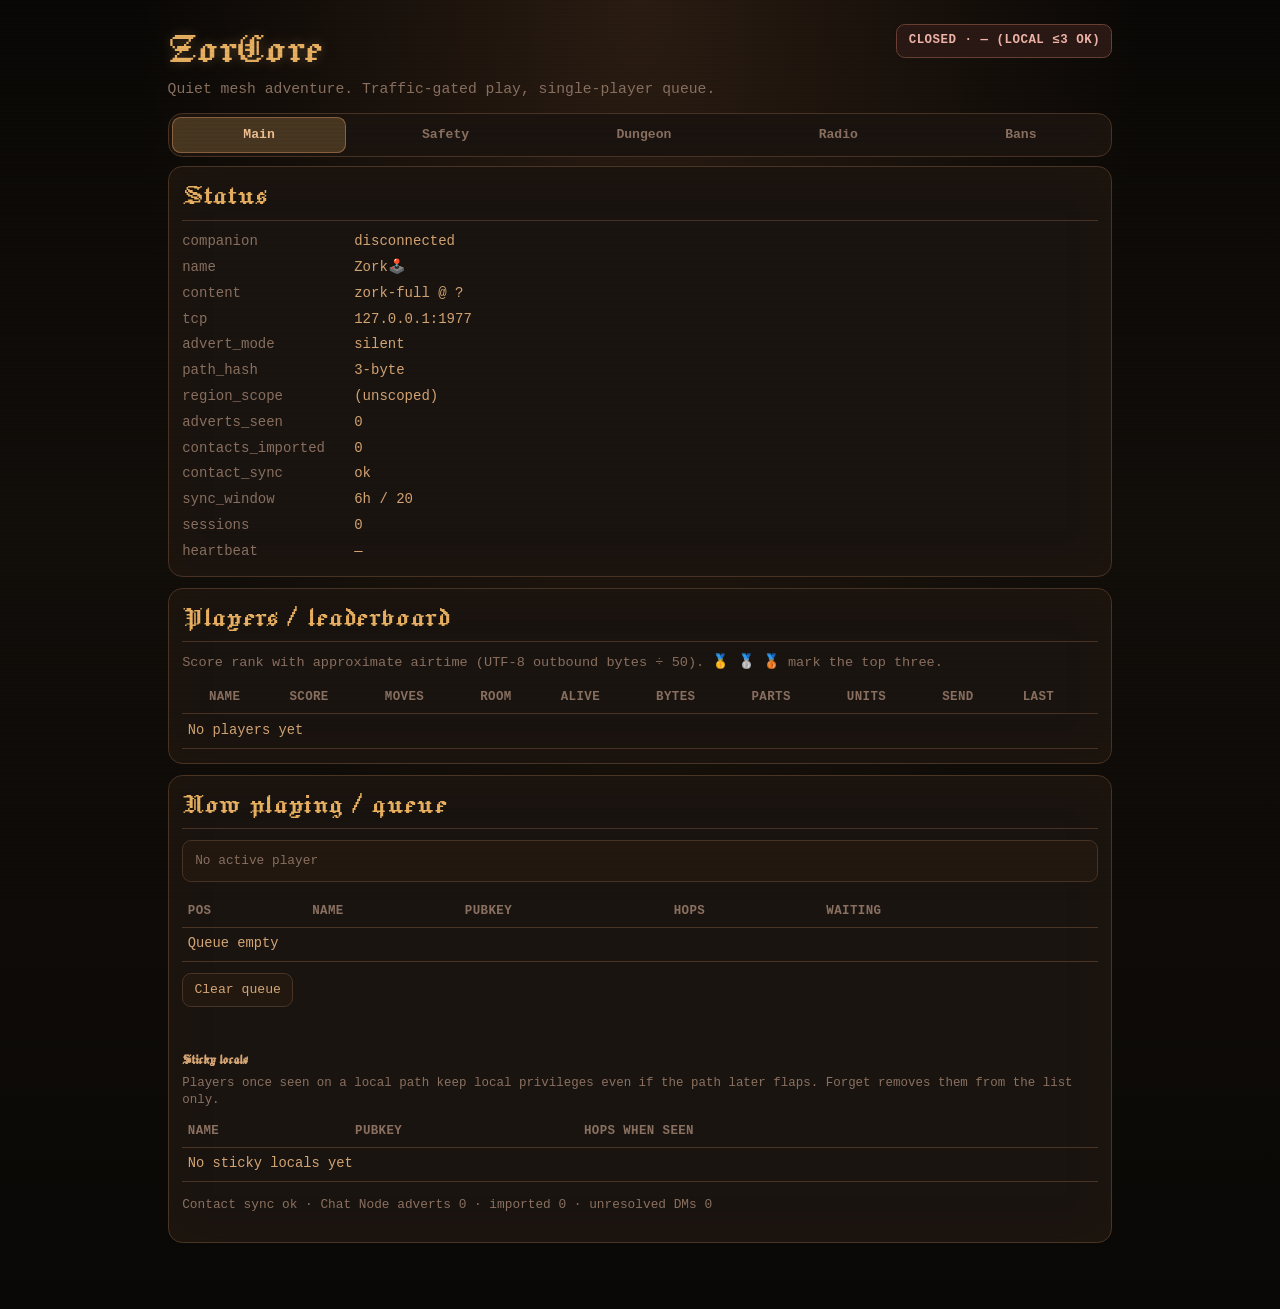
==== commit 05231bd3: "feat: 0.9.2 idle slots, sticky locals, enter announce Free idle active slots; sticky local list for " ====
--- a/ui/index.html
+++ b/ui/index.html
@@ -73,6 +73,18 @@
           <button type="button" id="btn-clear-queue">Clear queue</button>
         </div>
         <p class="mono small" id="queue-msg"></p>
+        <h3 class="field-label" style="margin-top:1rem">Sticky locals</h3>
+        <p class="field-help">
+          Players once seen on a local path keep local privileges even if the path
+          later flaps. Forget removes them from the list only.
+        </p>
+        <table>
+          <thead>
+            <tr><th>Name</th><th>Pubkey</th><th>Hops when seen</th><th></th></tr>
+          </thead>
+          <tbody id="sticky-locals-body"></tbody>
+        </table>
+        <p class="mono small" id="contact-sync-hint"></p>
       </section>
     </div>
 
@@ -101,8 +113,8 @@
                 (tier gate + queue)</label
               >
               <p class="field-help">
-                Master switch. Off = legacy multi-session (bans still apply if
-                honor bans is on). Default: on.
+                Master switch. Off = legacy multi-session (ban list still applies
+                if Enforce ban list is on). Default: on.
               </p>
             </div>
             <p class="field-label">Max play tier</p>
@@ -126,6 +138,20 @@
                 <input type="number" id="quiet_hold_seconds" min="0" max="3600" />
               </label>
               <label class="field">
+                <span>Active grace (seconds)</span>
+                <span class="field-help"
+                  >Recently active remotes keep their slot through busy mesh flaps
+                  if they commanded within this window. Default 1200 (20 min);
+                  range 0–86400. New / stale remotes still wait for quiet.</span
+                >
+                <input
+                  type="number"
+                  id="active_grace_seconds"
+                  min="0"
+                  max="86400"
+                />
+              </label>
+              <label class="field">
                 <span>Poll interval (seconds)</span>
                 <span class="field-help"
                   >How often to refresh ARL / mesh stats. Default 30; range
@@ -142,9 +168,9 @@
           <summary>Queue and locals</summary>
           <div class="accordion-body">
             <p class="field-help">
-              Remotes take turns through a FIFO queue. Locals (path ≤
-              <code>local_max_hops</code>, default 3) can share the dungeon under
-              the busy-local exception.
+              Remotes take turns through a FIFO queue. Locals (path ≤ hops, or on
+              the sticky local list) can share the dungeon under the busy-local
+              exception. Idle actives free their slot after the idle timeout.
             </p>
             <div class="setting">
               <label class="check"
@@ -158,11 +184,11 @@
             </div>
             <div class="setting">
               <label class="check"
-                ><input type="checkbox" id="bans_enabled" /> Honor bans</label
+                ><input type="checkbox" id="bans_enabled" /> Enforce ban list</label
               >
               <p class="field-help">
-                Block listed pubkeys from playing. Managed on the Bans tab.
-                Default: on.
+                When on, pubkeys on the Bans tab cannot play. When off, the list
+                is kept but ignored (useful for temporary reopen). Default: on.
               </p>
             </div>
             <div class="form-grid">
@@ -187,12 +213,33 @@
                 <input type="number" id="queue_max" min="1" max="200" />
               </label>
               <label class="field">
+                <span>Local max hops</span>
+                <span class="field-help"
+                  >Companion path length at or below this counts as local (and is
+                  remembered on the sticky list). Default 3; range 0–64.</span
+                >
+                <input type="number" id="local_max_hops" min="0" max="64" />
+              </label>
+              <label class="field">
                 <span>Concurrent local players</span>
                 <span class="field-help"
-                  >Max nearby players (≤3 hops) sharing the dungeon at once.
-                  Default 2; range 1–4.</span
-                >
-                <input type="number" id="max_local_players" min="1" max="4" />
+                  >Max local players sharing the dungeon at once. Default 2;
+                  range 1–16.</span
+                >
+                <input type="number" id="max_local_players" min="1" max="16" />
+              </label>
+              <label class="field">
+                <span>Active idle timeout (seconds)</span>
+                <span class="field-help"
+                  >Free an active slot when the player has not commanded for this
+                  long (session kept). Default 3600 (1 h); range 300–604800.</span
+                >
+                <input
+                  type="number"
+                  id="active_idle_seconds"
+                  min="300"
+                  max="604800"
+                />
               </label>
             </div>
           </div>
@@ -222,6 +269,18 @@
               <p class="field-help">
                 Short one-shot DMs to other active players on events like a kill.
                 Default: on.
+              </p>
+            </div>
+            <div class="setting">
+              <label class="check"
+                ><input type="checkbox" id="world_events_channel_enabled" /> Also
+                publish to MeshCore channel</label
+              >
+              <p class="field-help">
+                Mirror the same short world-event line to a MeshCore autochannel,
+                and announce when a player starts a new game
+                (<code>@Name has entered the dungeon.</code>). Uses airtime —
+                off by default.
               </p>
             </div>
             <div class="form-grid">
@@ -236,6 +295,21 @@
                   id="daemon_idle_pause_seconds"
                   min="30"
                   max="86400"
+                />
+              </label>
+              <label class="field">
+                <span>Autochannel name</span>
+                <span class="field-help"
+                  >e.g. <code>#zork</code> or <code>zork</code> (leading
+                  <code>#</code> added if omitted). Companion slot is looked up or
+                  created automatically.</span
+                >
+                <input
+                  type="text"
+                  id="world_events_channel_name"
+                  maxlength="31"
+                  placeholder="#zork"
+                  autocomplete="off"
                 />
               </label>
             </div>
@@ -352,32 +426,18 @@
           <summary>Region</summary>
           <div class="accordion-body">
             <p class="field-help">
-              Optional MeshCore region scope on the companion. Unscoped = no
-              region filter. Scoped = set a short code (e.g. <code>be</code>).
-            </p>
-            <p class="field-label">Region scope</p>
-            <div
-              class="tier-segment"
-              id="region-scope-toggle"
-              role="group"
-              aria-label="Region scope"
-            >
-              <button type="button" data-scope="off">Unscoped</button>
-              <button type="button" data-scope="on">Scoped</button>
-            </div>
+              Optional MeshCore region scope on the companion. Choices come from
+              OpenHop transport keys. Unscoped = no region filter.
+            </p>
             <label class="field" id="region-scope-field">
-              <span>Scope code</span>
+              <span>Region scope</span>
               <span class="field-help"
-                >Max 29 characters. Applied to the companion radio identity.</span
-              >
-              <input
-                type="text"
-                id="region-scope"
-                maxlength="29"
-                placeholder="e.g. be"
-                autocomplete="off"
-              />
+                >Applied to the companion radio identity. Leading
+                <code>#</code> is stripped when saving.</span
+              >
+              <select id="region-scope" aria-label="Region scope"></select>
             </label>
+            <p class="mono small" id="region-hint"></p>
             <div class="actions">
               <button type="button" id="btn-region">Save region</button>
             </div>
@@ -391,7 +451,8 @@
             <p class="field-help">
               Players must <strong>advert as a Chat Node</strong> once before the
               first DM so Zork can import their pubkey. Then scan the QR / open the
-              link and DM <code>new game</code>.
+              link and DM <code>new game</code>. The companion never auto-adverts —
+              use the buttons below only when you want to announce it on the mesh.
             </p>
             <div class="join-grid">
               <div>
@@ -409,37 +470,16 @@
               ></canvas>
             </div>
             <p class="mono small" id="qr-msg"></p>
-          </div>
-        </details>
-
-        <details class="accordion">
-          <summary>Discovery</summary>
-          <div class="accordion-body">
-            <p class="field-help">
-              Silent / stealth keeps the companion invisible on the mesh. Local or
-              flood advert announces it (visible on the production mesh — use with
-              care).
-            </p>
-            <div class="setting">
-              <label class="check">
-                <input type="checkbox" id="stealth_mode" />
-                Silent / stealth mode
-              </label>
-              <p class="field-help">
-                On = no companion advert (default / recommended). Off = you may
-                send a one-shot local or flood advert below.
-              </p>
-            </div>
-            <p id="advert-mode" class="mono small">advert_mode: silent</p>
+            <p class="field-label">Announce companion</p>
+            <p class="field-help">
+              One-shot only. <strong>Local</strong> = nearby radios.
+              <strong>Flood</strong> = mesh-wide (use with care). Settings stay
+              silent afterward.
+            </p>
             <div class="actions">
               <button type="button" id="btn-advert-local">Local advert</button>
               <button type="button" id="btn-advert-flood">Flood advert</button>
             </div>
-            <p class="field-help">
-              <strong>Local</strong> = nearby radios only.
-              <strong>Flood</strong> = mesh-wide announce. Both require stealth
-              off.
-            </p>
             <p class="mono small" id="advert-msg"></p>
           </div>
         </details>
